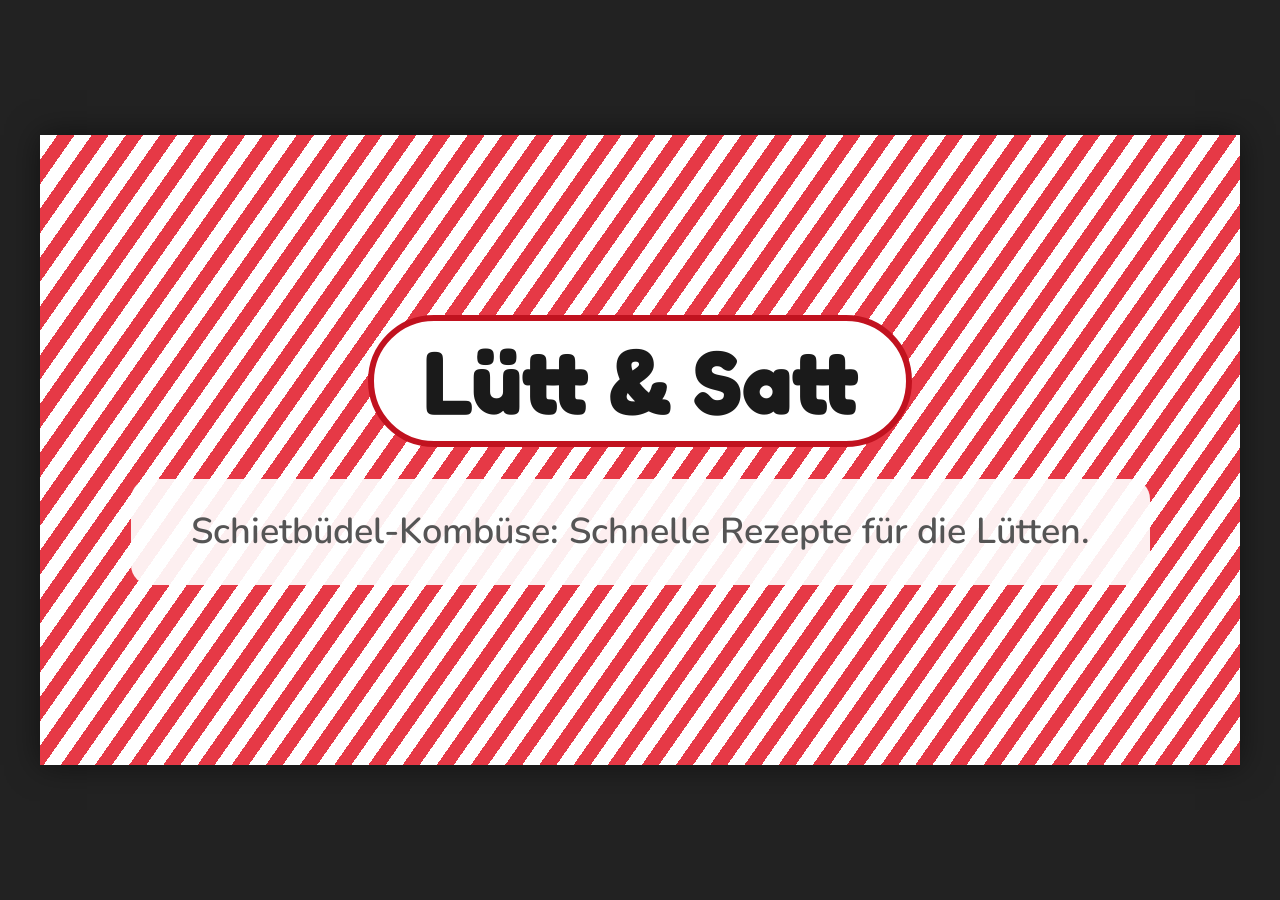
==== static/og-generator.html @ 12ff29d3 "chore: add share preview" ====
<!DOCTYPE html>
<html lang="de">
<head>
    <meta charset="UTF-8">
    <title>Lütt & Satt - OG Image Generator</title>
    <link href="https://fonts.googleapis.com/css2?family=Fredoka:wght@600;700&family=Nunito:wght@400;600&display=swap" rel="stylesheet">
    <style>
        body {
            background-color: #222;
            display: flex;
            justify-content: center;
            align-items: center;
            height: 100vh;
            margin: 0;
        }

        /* Das eigentliche OG-Bild (1200×630) */
        .og-container {
            width: 1200px;
            height: 630px;
            box-sizing: border-box;
            box-shadow: 0 0 30px rgba(0,0,0,0.5);
            overflow: hidden;

            /* Zirkuszelt-Streifen — identisch mit .header in custom.css */
            background: repeating-linear-gradient(
                -55deg,
                #e63946   0px,
                #e63946   14px,
                #ffffff   14px,
                #ffffff   28px
            );

            display: flex;
            flex-direction: column;
            justify-content: center;
            align-items: center;
            gap: 32px;
            padding: 60px;
            text-align: center;
        }

        /* Logo-Badge — identisch mit .header .logo a in custom.css */
        .logo-badge {
            font-family: 'Fredoka', cursive;
            font-size: 90px;
            font-weight: 700;
            color: #1a1a1a;
            background: #ffffff;
            border: 6px solid #c1121f;
            border-radius: 999px;
            padding: 6px 48px;
            line-height: 1.2;
            display: inline-block;
        }

        /* Weißes Infofeld für Anker + Untertitel */
        .info-card {
            background: rgba(255, 255, 255, 0.92);
            border-radius: 20px;
            padding: 28px 60px;
            display: flex;
            flex-direction: column;
            align-items: center;
            gap: 12px;
            max-width: 900px;
        }

        .anker {
            font-size: 64px;
            line-height: 1;
        }

        .subtitle {
            font-family: 'Nunito', sans-serif;
            font-size: 36px;
            font-weight: 600;
            color: #555;
            line-height: 1.4;
            margin: 0;
        }
    </style>
</head>
<body>

    <div class="og-container">
        <div class="logo-badge">Lütt &amp; Satt</div>
        <div class="info-card">
            <p class="subtitle">Schietbüdel-Kombüse: Schnelle Rezepte für die Lütten.</p>
        </div>
    </div>

</body>
</html>
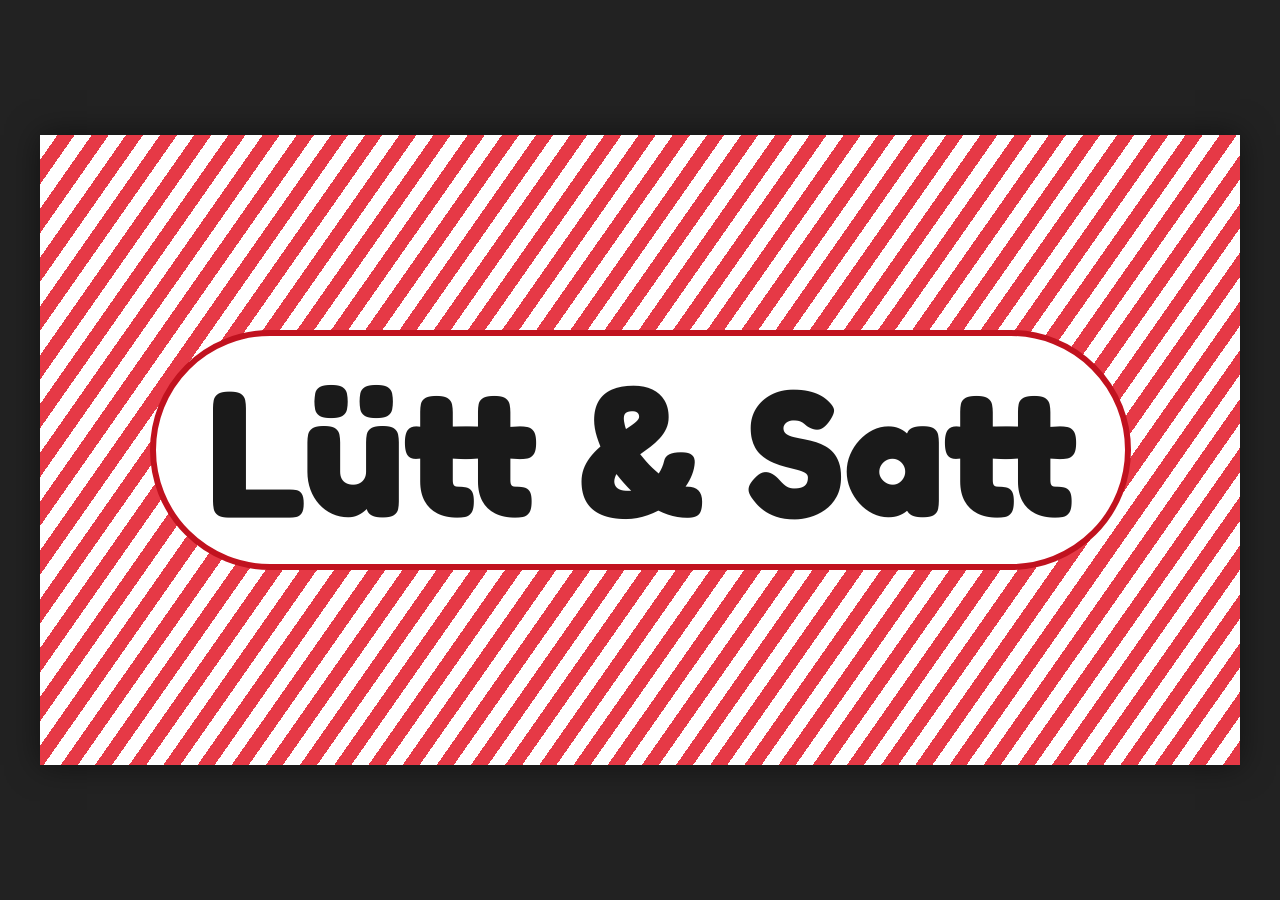
==== commit ca42939d: "chore: simplified image" ====
--- a/static/og-generator.html
+++ b/static/og-generator.html
@@ -43,7 +43,7 @@
         /* Logo-Badge — identisch mit .header .logo a in custom.css */
         .logo-badge {
             font-family: 'Fredoka', cursive;
-            font-size: 90px;
+            font-size: 180px;
             font-weight: 700;
             color: #1a1a1a;
             background: #ffffff;
@@ -54,40 +54,18 @@
             display: inline-block;
         }
 
-        /* Weißes Infofeld für Anker + Untertitel */
-        .info-card {
-            background: rgba(255, 255, 255, 0.92);
-            border-radius: 20px;
-            padding: 28px 60px;
-            display: flex;
-            flex-direction: column;
-            align-items: center;
-            gap: 12px;
-            max-width: 900px;
-        }
-
         .anker {
-            font-size: 64px;
+            font-size: 160px;
             line-height: 1;
         }
 
-        .subtitle {
-            font-family: 'Nunito', sans-serif;
-            font-size: 36px;
-            font-weight: 600;
-            color: #555;
-            line-height: 1.4;
-            margin: 0;
-        }
     </style>
 </head>
 <body>
 
     <div class="og-container">
+        <!-- <div class="anker">⚓</div> -->
         <div class="logo-badge">Lütt &amp; Satt</div>
-        <div class="info-card">
-            <p class="subtitle">Schietbüdel-Kombüse: Schnelle Rezepte für die Lütten.</p>
-        </div>
     </div>
 
 </body>
